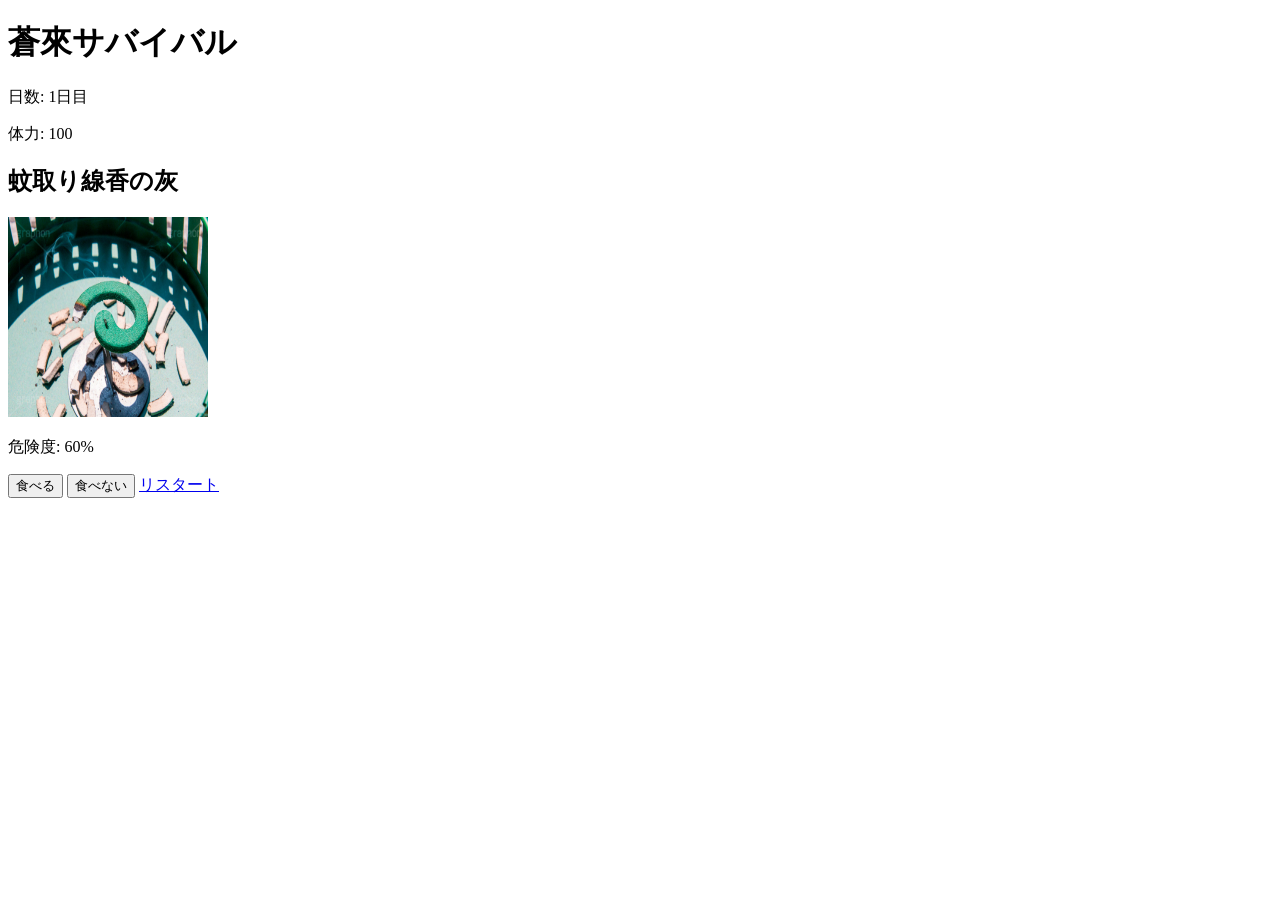
==== game.html @ 79950ab3 "次の日へボタンを追加 食べる、食べないを押して際に、ボタンを非表示にし次の日へボタンを表示。 次の日場端を押すと逆になる" ====
<!DOCTYPE html>
<html lang="ja">
<head>
    <meta charset="UTF-8">
    
    <meta name="viewport" content="width=device-width, initial-scale=1.0">    
    <link rel="stylesheet" href="system.css">
    <title>蒼來サバイバル</title>
</head>
<body>

    <h1>蒼來サバイバル</h1>

    <p>日数: <span id="day">1</span>日目</p>
    <p>体力: <span id="hp">100</span></p>



    <h2 id="foodName"></h2>

    <img class="foodimg" id="foodImage" src="" width="200">

    <p>危険度: <span id="risk"></span>%</p>

    <button id="eatBtn" onclick="eat()">食べる</button>
    <button id="skipBtn" onclick="skip()">食べない</button>
    <button id="nextBtn" onclick="nextDay()" style="display:none;">次の日へ</button>
    
    <a href="game.html">リスタート</a>
    <p id="message"></p>

<script src="system.js"></script>

</body>
</html>
---- system.css ----
/* タイトル画面 */
.taitoru{
    background-image: url(/img/taitoru.jpg);
    background-repeat: no-repeat;
    background-position: center top;
}

.taitoru-mozi{
    text-align: center;
    padding: 50px;
    background-color: rgba(255, 255, 255, 0.8);
    border-radius: 15px;
    box-shadow: 0 0 10px rgba(0, 0, 0, 0.3);
    max-width: 600px;
    margin: 400px auto;
}

.foodimg{
    height: 200px;
    width: 200px;
}
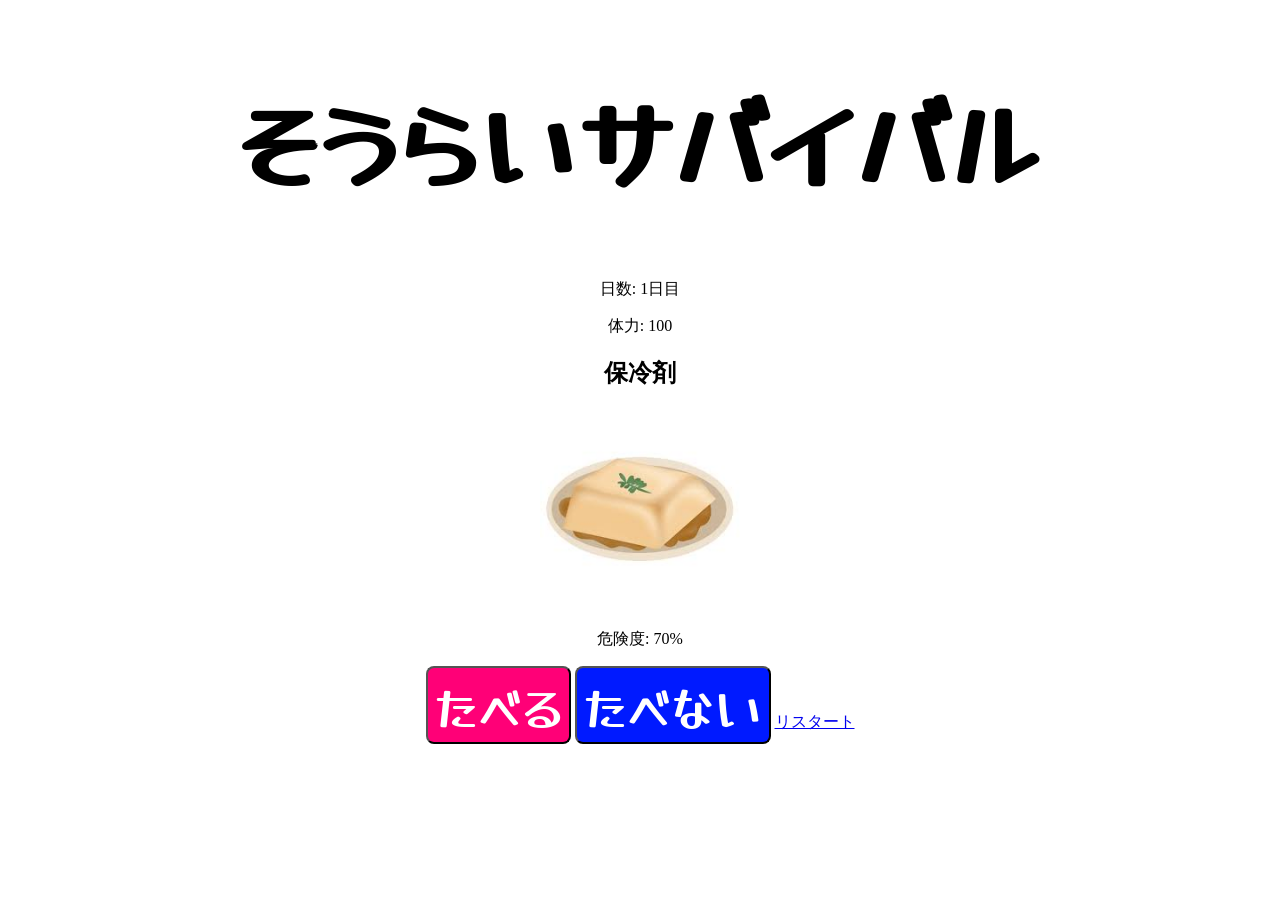
==== commit 1a172d2f: "死因の表示 死因を表示する配列の追加" ====
--- a/game.html
+++ b/game.html
@@ -3,13 +3,17 @@
 <head>
     <meta charset="UTF-8">
     
-    <meta name="viewport" content="width=device-width, initial-scale=1.0">    
+    <!-- フォント -->
+    <link rel="preconnect" href="https://fonts.googleapis.com">
+    <link rel="preconnect" href="https://fonts.gstatic.com" crossorigin>
+    <link href="https://fonts.googleapis.com/css2?family=Yusei+Magic&display=swap" rel="stylesheet">
+      
     <link rel="stylesheet" href="system.css">
     <title>蒼來サバイバル</title>
 </head>
 <body>
-
-    <h1>蒼來サバイバル</h1>
+<div class="gamebody">
+    <h1>そうらいサバイバル</h1>
 
     <p>日数: <span id="day">1</span>日目</p>
     <p>体力: <span id="hp">100</span></p>
@@ -22,12 +26,13 @@
 
     <p>危険度: <span id="risk"></span>%</p>
 
-    <button id="eatBtn" onclick="eat()">食べる</button>
-    <button id="skipBtn" onclick="skip()">食べない</button>
+    <button id="eatBtn" onclick="eat()">たべる</button>
+    <button id="skipBtn" onclick="skip()">たべない</button>
     <button id="nextBtn" onclick="nextDay()" style="display:none;">次の日へ</button>
     
     <a href="game.html">リスタート</a>
     <p id="message"></p>
+</div>
 
 <script src="system.js"></script>
 
--- a/system.css
+++ b/system.css
@@ -1,3 +1,9 @@
+/* 共通 */
+h1{
+    font-family: "Yusei Magic", sans-serif;
+    font-size: 100px;
+}
+
 /* タイトル画面 */
 .taitoru{
     background-image: url(/img/taitoru.jpg);
@@ -15,7 +21,29 @@
     margin: 400px auto;
 }
 
+
+
+/* ゲーム画面 */
+.gamebody{
+    text-align: center;
+}
+
 .foodimg{
     height: 200px;
-    width: 200px;
-}+}
+
+#eatBtn{
+    font-family: "Yusei Magic", sans-serif;
+    background-color: rgb(255, 0, 119);
+    color: white;
+    border-radius: 8px;
+    font-size: 50px;
+}
+
+#skipBtn{
+    font-family: "Yusei Magic", sans-serif;
+    background-color: rgb(0, 26, 255);
+    color: white;
+    border-radius: 8px;
+    font-size: 50px;
+}
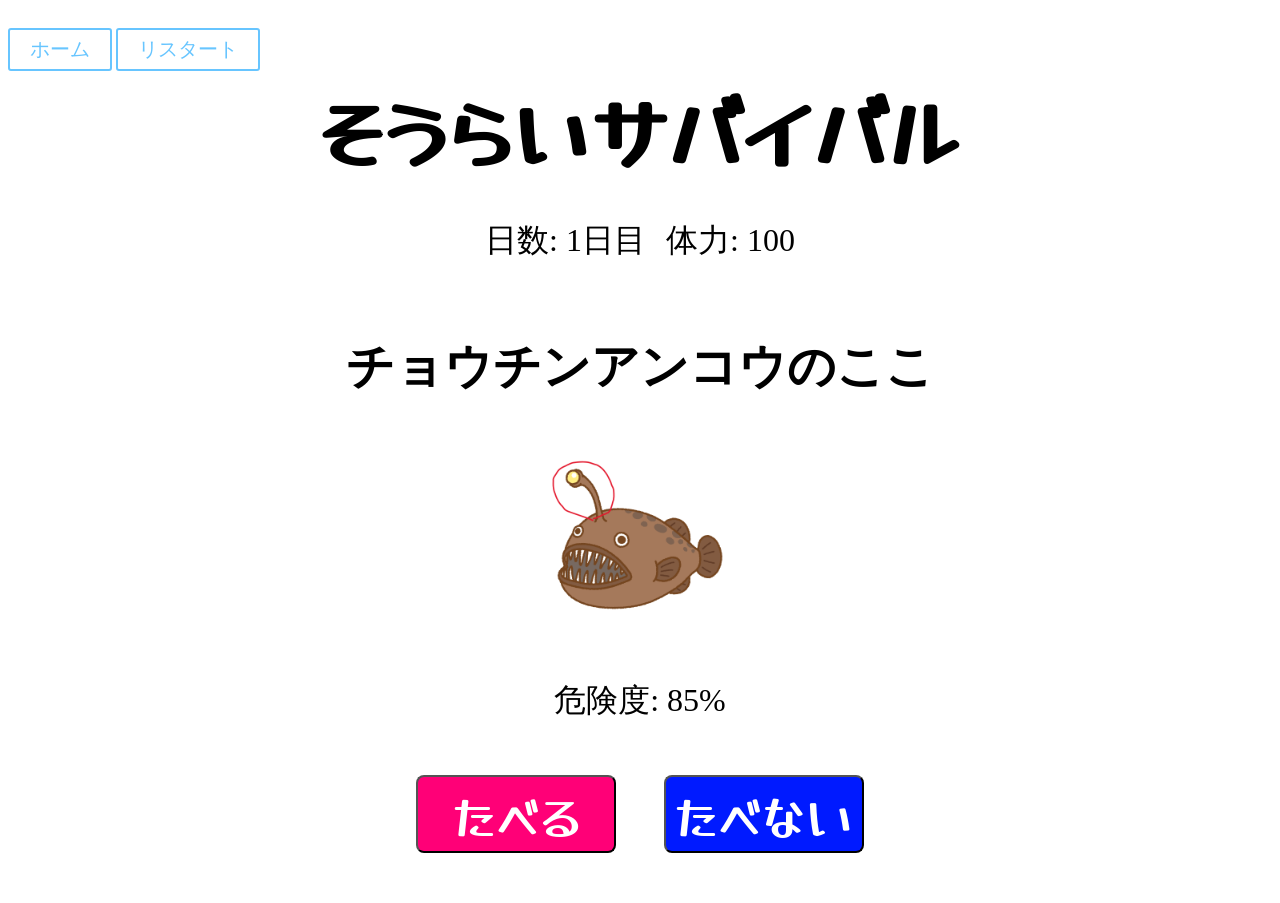
==== commit 01d15650: "css改善 見やすくしました" ====
--- a/game.html
+++ b/game.html
@@ -12,29 +12,32 @@
     <title>蒼來サバイバル</title>
 </head>
 <body>
-<div class="gamebody">
+    <a class="home" href="index.html">ホーム</a>
+    <a class="restart" href="game.html">リスタート</a>
+
     <h1>そうらいサバイバル</h1>
+    <div class="data">
+        <p>日数: <span id="day">1</span>日目</p>
+        <p>体力: <span id="hp">100</span></p>
+    </div>
 
-    <p>日数: <span id="day">1</span>日目</p>
-    <p>体力: <span id="hp">100</span></p>
+    <div class="gamebody">
+            <h2 id="foodName"></h2>
 
+            <img class="foodimg" id="foodImage" src="" width="200">
 
+            <p class="risk">危険度: <span id="risk"></span>%</p>
 
-    <h2 id="foodName"></h2>
+            <button id="eatBtn" onclick="eat()">たべる</button>
+            <button id="skipBtn" onclick="skip()">たべない</button>
 
-    <img class="foodimg" id="foodImage" src="" width="200">
+            <button id="nextBtn" onclick="nextDay()" style="display:none;">次の日へ</button>
+            
+            <p id="message"></p>
 
-    <p>危険度: <span id="risk"></span>%</p>
+    </div>
 
-    <button id="eatBtn" onclick="eat()">たべる</button>
-    <button id="skipBtn" onclick="skip()">たべない</button>
-    <button id="nextBtn" onclick="nextDay()" style="display:none;">次の日へ</button>
-    
-    <a href="game.html">リスタート</a>
-    <p id="message"></p>
-</div>
-
-<script src="system.js"></script>
+    <script src="system.js"></script>
 
 </body>
 </html>
--- a/system.css
+++ b/system.css
@@ -1,7 +1,9 @@
 /* 共通 */
 h1{
     font-family: "Yusei Magic", sans-serif;
-    font-size: 100px;
+    font-size: 80px;
+    margin: 0 auto;
+    text-align: center;
 }
 
 /* タイトル画面 */
@@ -9,6 +11,8 @@
     background-image: url(/img/taitoru.jpg);
     background-repeat: no-repeat;
     background-position: center top;
+    background-size: 1200px;
+    background-color: antiquewhite;
 }
 
 .taitoru-mozi{
@@ -17,19 +21,55 @@
     background-color: rgba(255, 255, 255, 0.8);
     border-radius: 15px;
     box-shadow: 0 0 10px rgba(0, 0, 0, 0.3);
-    max-width: 600px;
+    max-width: 900px;
     margin: 400px auto;
+    margin-bottom: 0px;
 }
-
 
 
 /* ゲーム画面 */
 .gamebody{
     text-align: center;
+    font-size: 2rem;
+}
+
+/* リセット、ホームボタン */
+.restart,.home{
+    display: inline-block;
+    padding: 0.3em 1em;
+    text-decoration: none;
+    color: #67c5ff;
+    border: solid 2px #67c5ff;
+    border-radius: 3px;
+    transition: .4s;
+    font-size: 20px;
+    margin-top: 20px;
+}
+
+.restart:hover {
+    background: #67c5ff;
+    color: white;
+  }
+
+.home:hover {
+    background: #67c5ff;
+    color: white;
+}  
+/***************************************************/
+.data{
+    display: flex;
+    justify-content: center;
+    align-items: center;
+    font-size: 2rem;
+    gap: 20px;
 }
 
 .foodimg{
     height: 200px;
+}
+
+.risk{
+    font-size: 2rem;
 }
 
 #eatBtn{
@@ -38,6 +78,8 @@
     color: white;
     border-radius: 8px;
     font-size: 50px;
+    width: 200px;
+    margin: 20px;
 }
 
 #skipBtn{
@@ -46,4 +88,21 @@
     color: white;
     border-radius: 8px;
     font-size: 50px;
+    width: 200px;
+    margin: 20px;
 }
+
+#nextBtn{
+    font-family: "Yusei Magic", sans-serif;
+    background-color:dimgrey;
+    color: white;
+    border-radius: 8px;
+    font-size: 50px;
+    width: 200px;
+    margin: 20px;
+}
+
+#message{
+    font-family: "Yusei Magic", sans-serif;
+    font-size: 30px;
+}
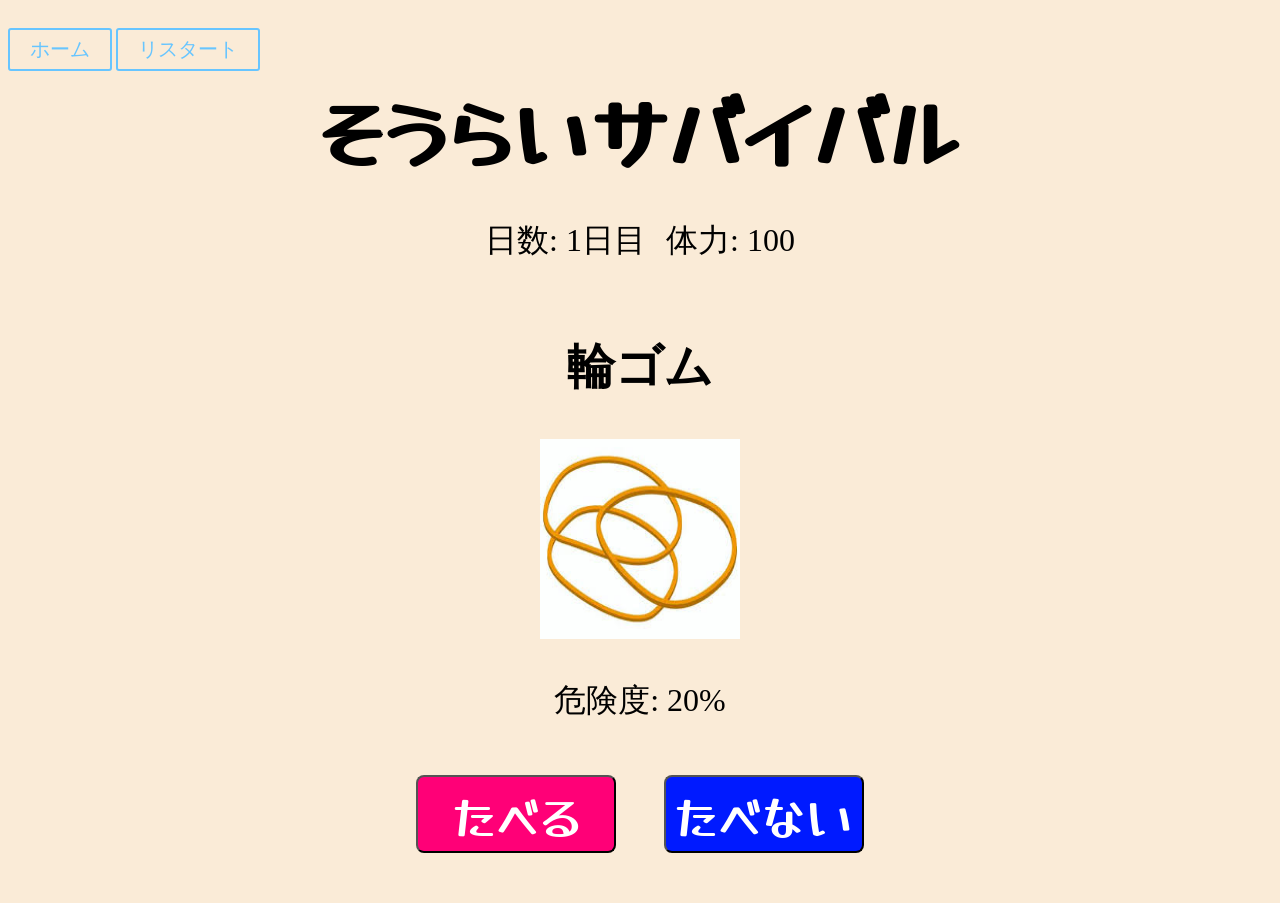
==== commit 7bdfab27: "背景色変化" ====
--- a/game.html
+++ b/game.html
@@ -40,4 +40,5 @@
     <script src="system.js"></script>
 
 </body>
+
 </html>
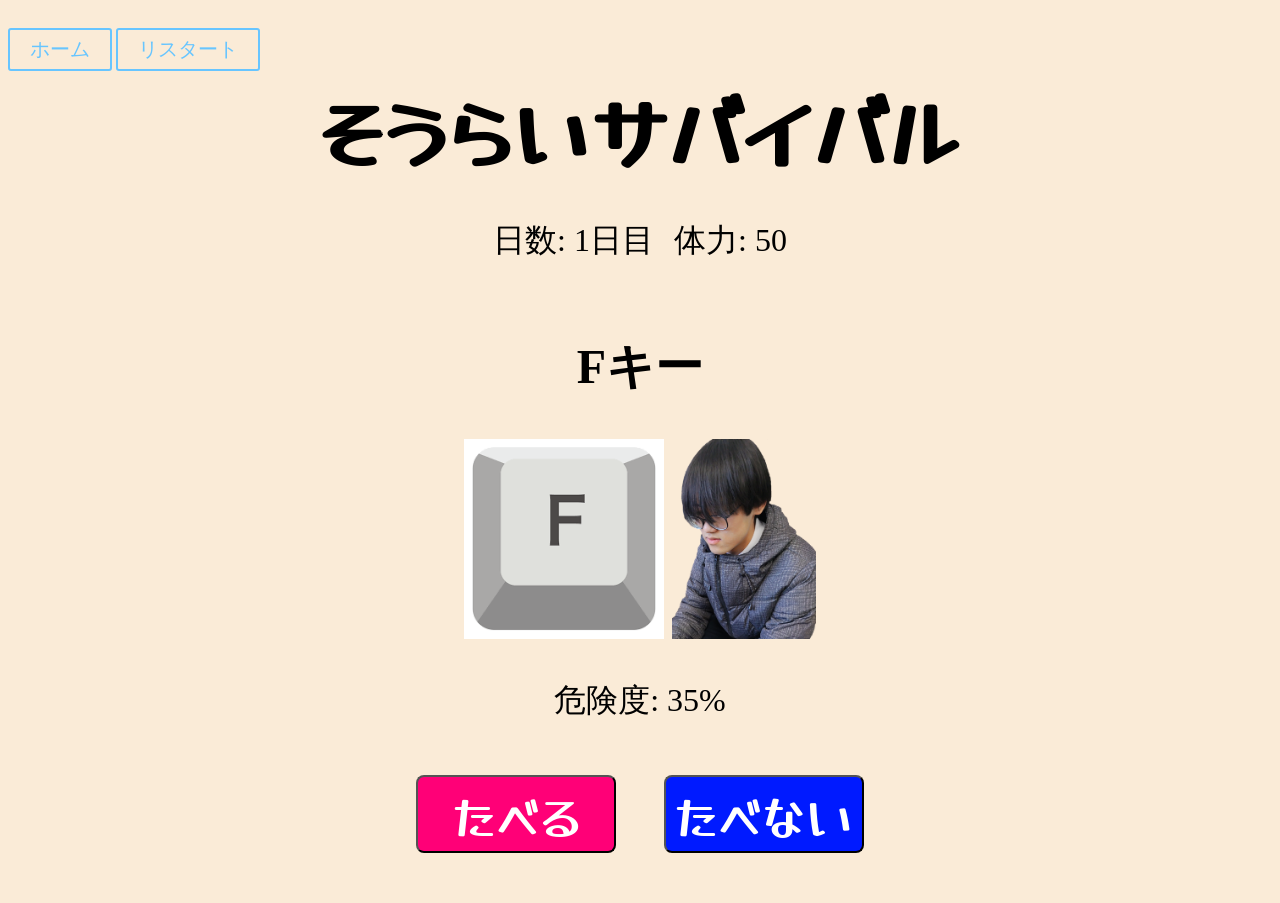
==== commit 4de82155: "そうらいの画像追加 食べ物待機、食べたとき、死んだときの画像追加。jsで画像切り替え追加" ====
--- a/game.html
+++ b/game.html
@@ -18,13 +18,14 @@
     <h1>そうらいサバイバル</h1>
     <div class="data">
         <p>日数: <span id="day">1</span>日目</p>
-        <p>体力: <span id="hp">100</span></p>
+        <p>体力: <span id="hp">50</span></p>
     </div>
 
     <div class="gamebody">
             <h2 id="foodName"></h2>
 
             <img class="foodimg" id="foodImage" src="" width="200">
+            <img id="souraiimg" src="img/taiki.png" alt="" height="200">
 
             <p class="risk">危険度: <span id="risk"></span>%</p>
 
--- a/system.css
+++ b/system.css
@@ -26,8 +26,26 @@
     margin-bottom: 0px;
 }
 
+.start {
+    margin-top: 30px;
+    display: inline-block;
+    width: 250px;
+    text-align: center;
+    text-decoration: none;
+    line-height: 60px;
+    outline: none;
+    color: #FFFFFF;
+    background-color: #1B85FB;
+    -webkit-transition: all .3s;
+    transition: all .3s;
+  }
+  .start:hover {
+    color: #FFFFFF;
+    background-color: #1B85FB;
+    opacity: 0.7;
+  }  
 
-/* ゲーム画面 */
+/* ゲーム画面 **********************************************************************************/
 .gamebody{
     text-align: center;
     font-size: 2rem;
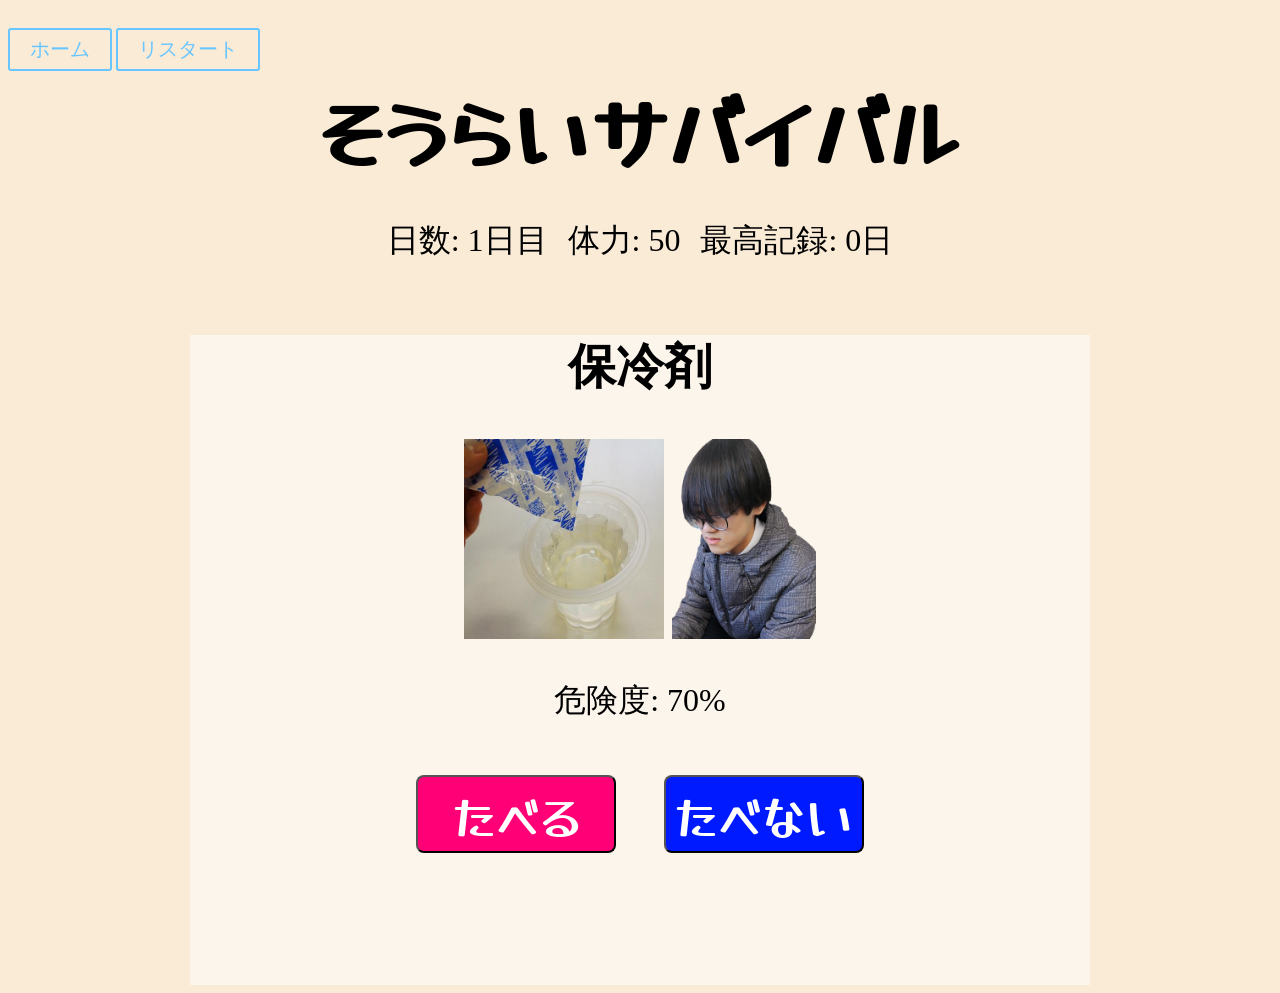
==== commit 5949eca5: "最高生存日数追加" ====
--- a/game.html
+++ b/game.html
@@ -19,6 +19,8 @@
     <div class="data">
         <p>日数: <span id="day">1</span>日目</p>
         <p>体力: <span id="hp">50</span></p>
+        <p>最高記録: <span id="highScore">0</span>日</p>
+        
     </div>
 
     <div class="gamebody">
--- a/system.css
+++ b/system.css
@@ -49,6 +49,12 @@
 .gamebody{
     text-align: center;
     font-size: 2rem;
+    background-color: rgba(255, 255, 255, 0.5);
+    max-width: 900px;
+    margin: 400px auto;
+    margin-top: 0px;
+    margin-bottom: 0px;
+    height: 650px;
 }
 
 /* リセット、ホームボタン */
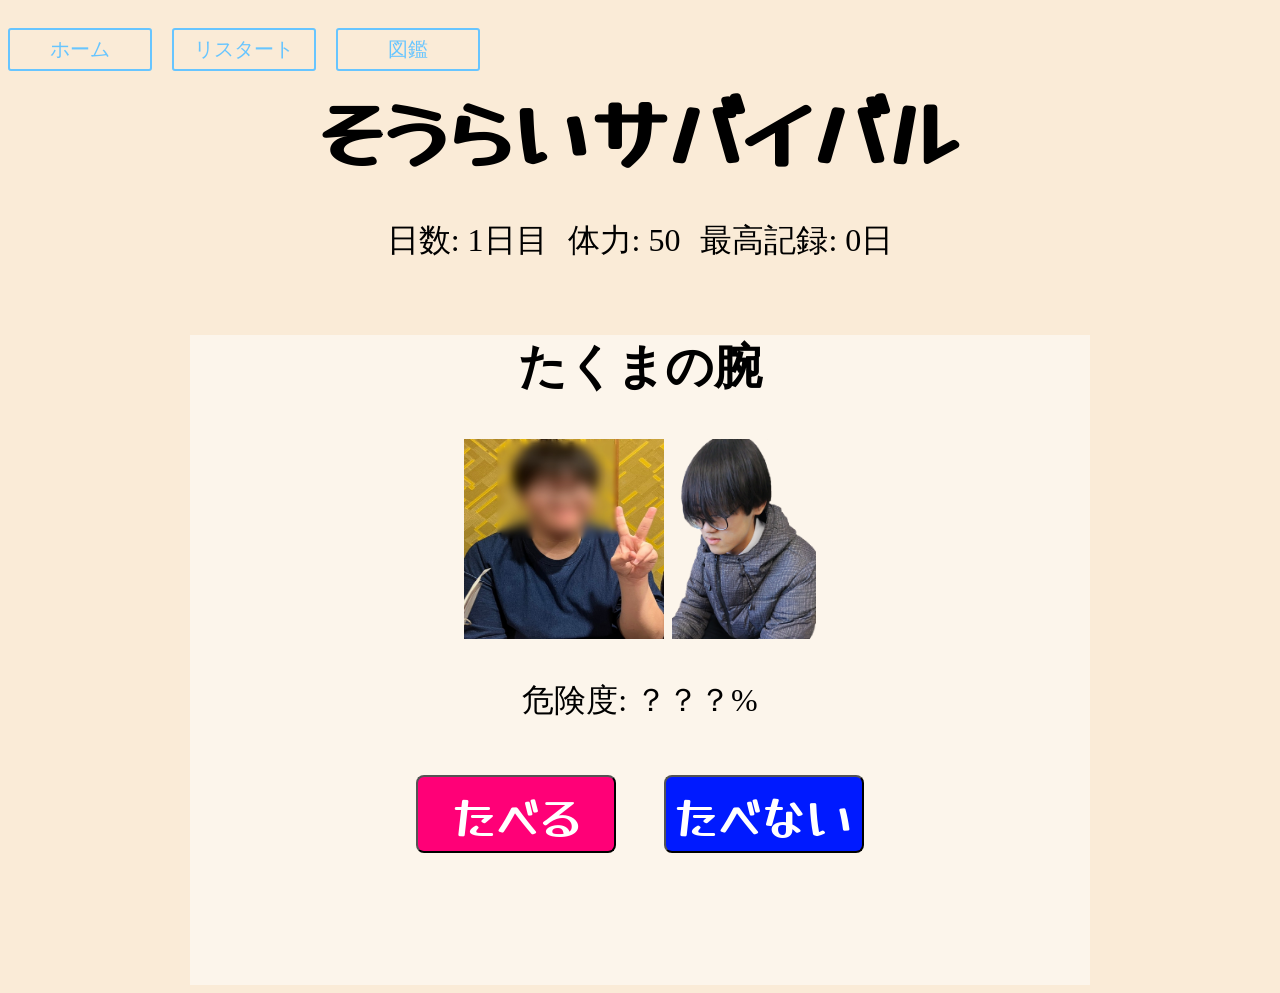
==== commit 4b1ddab9: "図鑑の追加 図鑑機能を追加しました" ====
--- a/game.html
+++ b/game.html
@@ -12,8 +12,11 @@
     <title>蒼來サバイバル</title>
 </head>
 <body>
-    <a class="home" href="index.html">ホーム</a>
-    <a class="restart" href="game.html">リスタート</a>
+    <div class="totan">
+        <a class="home" href="index.html">ホーム</a>
+        <a class="restart" href="game.html">リスタート</a>
+        <a class="zukanb" href="zukan.html">図鑑</a>
+    </div>
 
     <h1>そうらいサバイバル</h1>
     <div class="data">
@@ -40,7 +43,8 @@
 
     </div>
 
-    <script src="system.js"></script>
+    <script src="/js/foods.js"></script>
+    <script src="/js/system.js"></script>
 
 </body>
 
--- a/system.css
+++ b/system.css
@@ -4,6 +4,10 @@
     font-size: 80px;
     margin: 0 auto;
     text-align: center;
+}
+
+body{
+    background-color: antiquewhite;
 }
 
 /* タイトル画面 */
@@ -12,7 +16,6 @@
     background-repeat: no-repeat;
     background-position: center top;
     background-size: 1200px;
-    background-color: antiquewhite;
 }
 
 .taitoru-mozi{
@@ -57,8 +60,13 @@
     height: 650px;
 }
 
-/* リセット、ホームボタン */
-.restart,.home{
+/* リセット、ホームボタン 図鑑ボタン*/
+.totan{
+    display: flex;
+    gap: 20px;
+}
+
+.restart,.home,.zukanb{
     display: inline-block;
     padding: 0.3em 1em;
     text-decoration: none;
@@ -68,17 +76,25 @@
     transition: .4s;
     font-size: 20px;
     margin-top: 20px;
-}
-
-.restart:hover {
-    background: #67c5ff;
-    color: white;
-  }
+    width: 100px;
+    text-align: center;
+}
 
 .home:hover {
     background: #67c5ff;
     color: white;
 }  
+
+.restart:hover{
+    background: #67c5ff;
+    color: white;
+}
+
+.zukanb:hover{
+    background: #67c5ff;
+    color: white;
+}
+
 /***************************************************/
 .data{
     display: flex;
@@ -129,4 +145,60 @@
 #message{
     font-family: "Yusei Magic", sans-serif;
     font-size: 30px;
-}+}
+/* 図鑑**************************************************************** */
+.zukan {
+    display: flex;
+    flex-wrap: wrap;
+    gap: 20px;
+    justify-content: center;
+    margin-top: 50px;
+}
+
+.zukanItem {
+    width: 180px;
+    text-align: center;
+    background: rgba(255,255,255,0.8);
+    padding: 15px;
+    border-radius: 15px;
+}
+
+.zukanImg {
+    width: 150px;
+    height: 150px;
+    object-fit: cover;
+    border-radius: 10px;
+}
+
+.unknownImg {
+    margin-left: 15px;
+    justify-content: center;
+    width: 150px;
+    height: 150px;
+    background: gray;
+    display: flex;
+    align-items: center;
+    justify-content: center;
+    color: white;
+    font-size: 2rem;
+    border-radius: 10px;
+}
+
+.gameb{
+    display: inline-block;
+    padding: 0.3em 1em;
+    text-decoration: none;
+    color: #67c5ff;
+    border: solid 2px #67c5ff;
+    border-radius: 3px;
+    transition: .4s;
+    font-size: 20px;
+    margin-top: 20px;
+    width: 130px;
+    text-align: center;
+}
+
+.gameb:hover {
+    background: #67c5ff;
+    color: white;
+}  
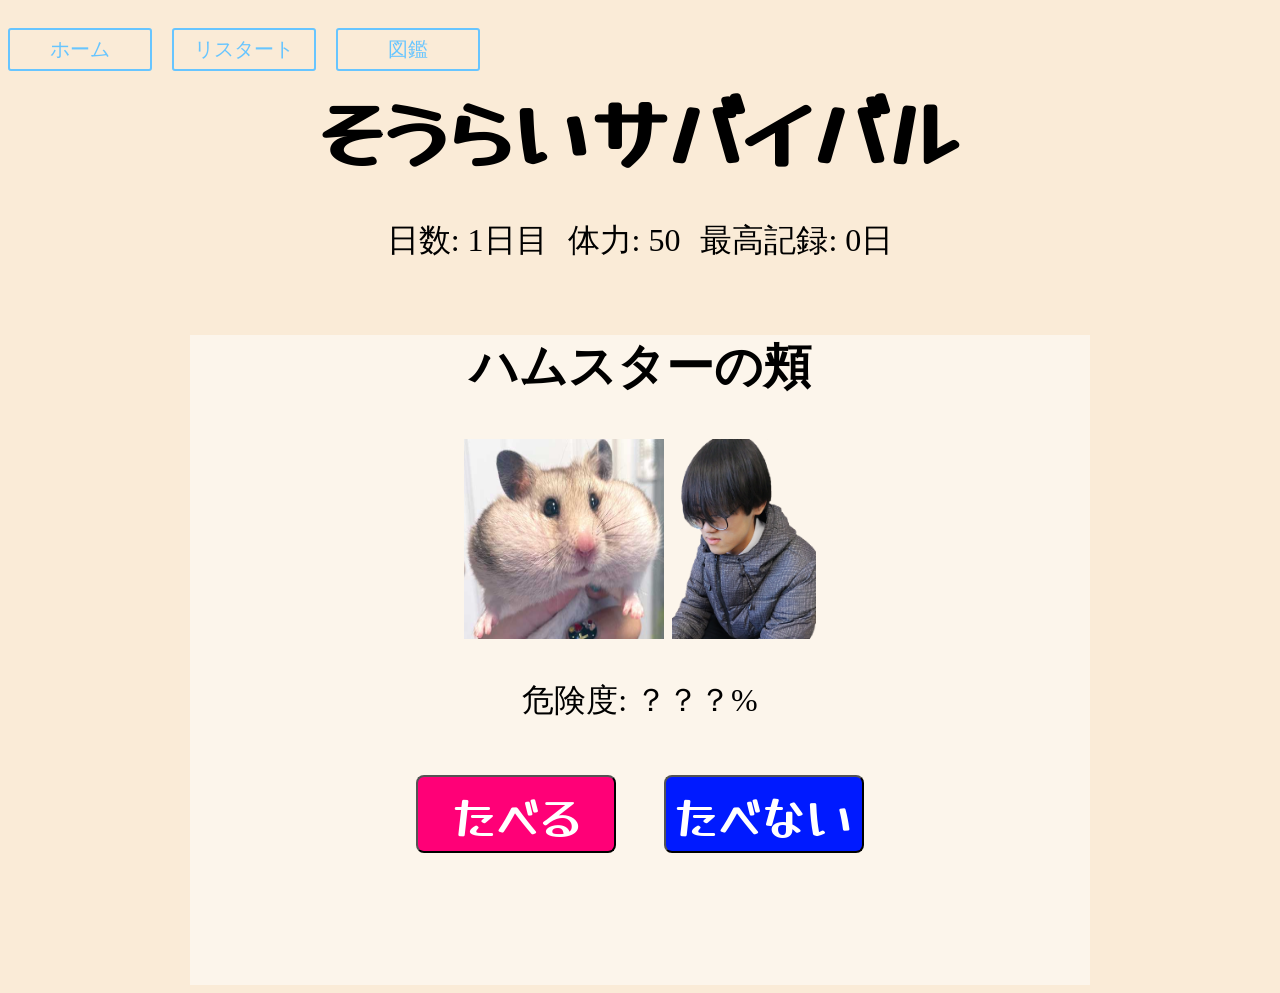
==== commit 0ff45359: "リンク直し" ====
--- a/game.html
+++ b/game.html
@@ -8,14 +8,14 @@
     <link rel="preconnect" href="https://fonts.gstatic.com" crossorigin>
     <link href="https://fonts.googleapis.com/css2?family=Yusei+Magic&display=swap" rel="stylesheet">
       
-    <link rel="stylesheet" href="system.css">
+    <link rel="stylesheet" href="./system.css">
     <title>蒼來サバイバル</title>
 </head>
 <body>
     <div class="totan">
-        <a class="home" href="index.html">ホーム</a>
-        <a class="restart" href="game.html">リスタート</a>
-        <a class="zukanb" href="zukan.html">図鑑</a>
+        <a class="home" href="./index.html">ホーム</a>
+        <a class="restart" href="./game.html">リスタート</a>
+        <a class="zukanb" href="./zukan.html">図鑑</a>
     </div>
 
     <h1>そうらいサバイバル</h1>
@@ -30,7 +30,7 @@
             <h2 id="foodName"></h2>
 
             <img class="foodimg" id="foodImage" src="" width="200">
-            <img id="souraiimg" src="img/taiki.png" alt="" height="200">
+            <img id="souraiimg" src="./img/taiki.png" alt="" height="200">
 
             <p class="risk">危険度: <span id="risk"></span>%</p>
 
@@ -43,8 +43,8 @@
 
     </div>
 
-    <script src="/js/foods.js"></script>
-    <script src="/js/system.js"></script>
+    <script src="./js/foods.js"></script>
+    <script src="./js/system.js"></script>
 
 </body>
 
--- a/system.css
+++ b/system.css
@@ -12,7 +12,7 @@
 
 /* タイトル画面 */
 .taitoru{
-    background-image: url(/img/taitoru.jpg);
+    background-image: url(./img/taitoru.jpg);
     background-repeat: no-repeat;
     background-position: center top;
     background-size: 1200px;
